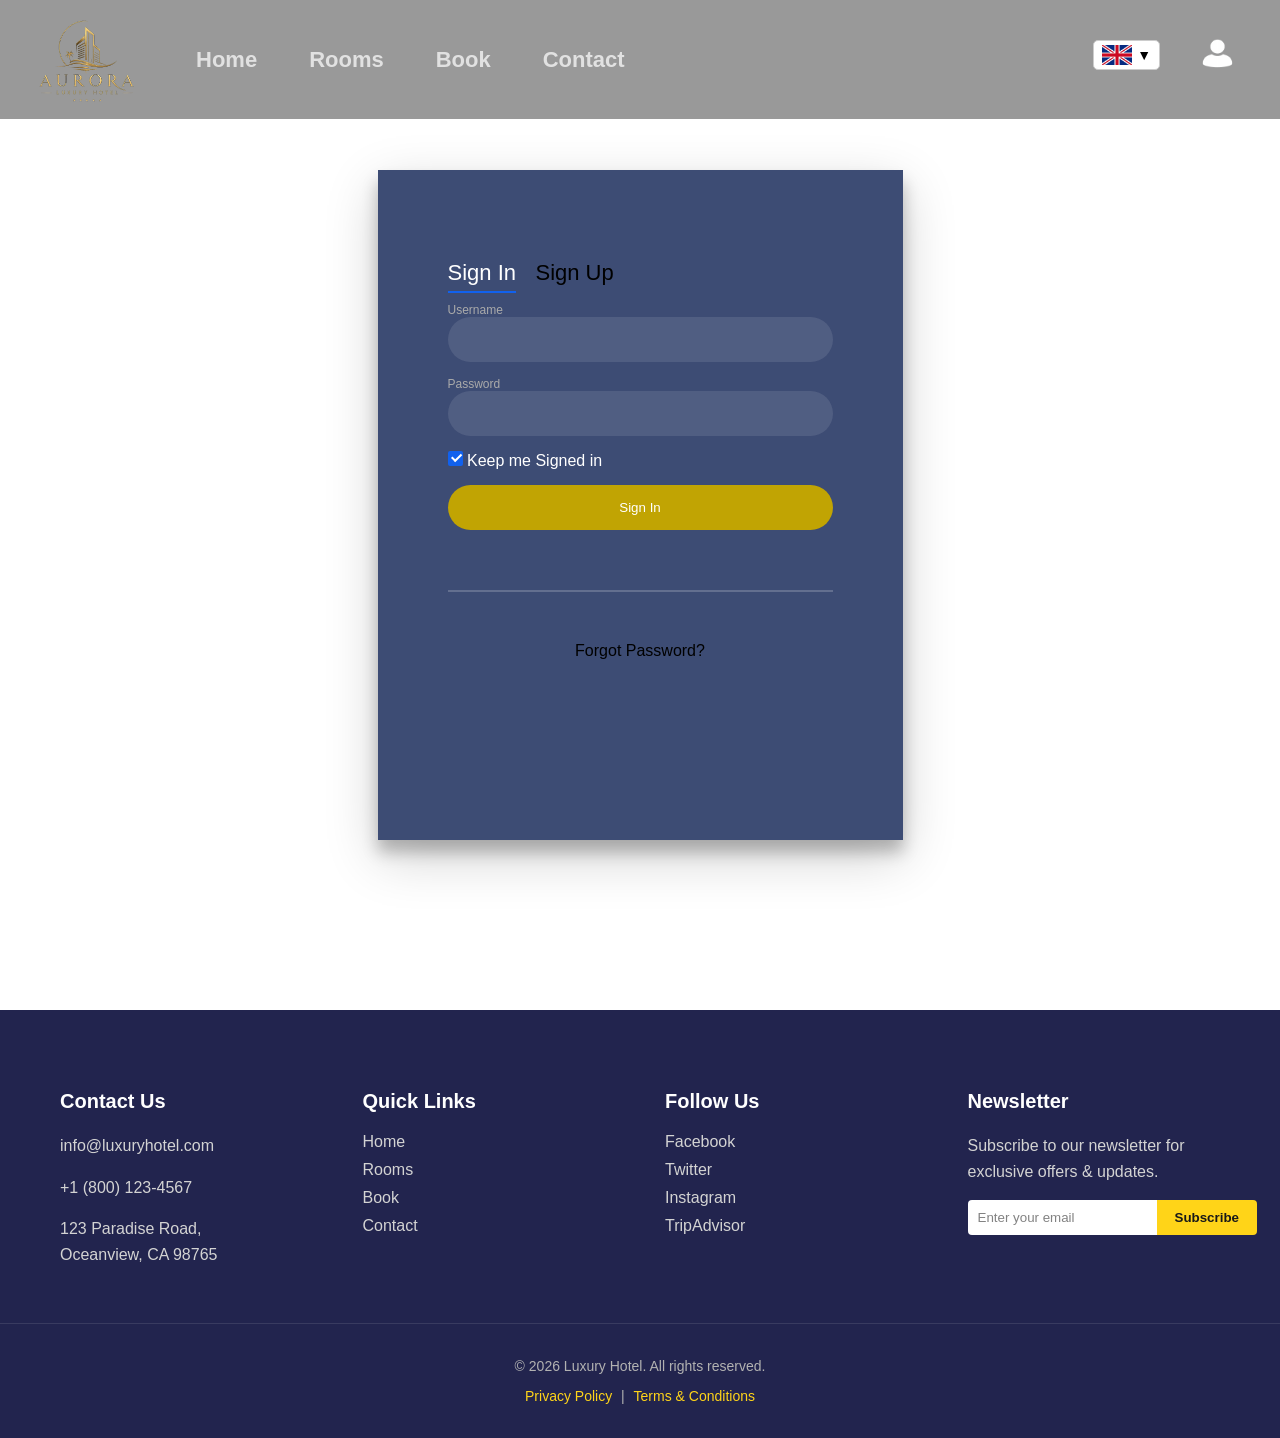
==== login.html @ e8583d91 "Add files via upload" ====
<!DOCTYPE html>
<html lang="en">
<head>
  <meta charset="UTF-8">
  <meta name="viewport" content="width=device-width, initial-scale=1.0">
  <link rel="stylesheet" href="login.css" />
  <title data-en="Form" data-ka="ფორმა" data-ru="Форма">Form</title>
</head>

<body>

<!-- HEADER -->
<header id="header">
  <!-- Logo -->
  <div class="logo">
    <img src="photo/ChatGPT Image Mar 13, 2026, 01_17_28 AM.png" alt="Luxury Hotel Logo">
  </div>

  <!-- Language selector -->
  <div class="lang-selector">
    <button id="selected-lang">
      <img src="photo/great-britain-flag-flag-england-vector-icon-united-kingdom-flag-great-britain-10-eps_800531-104.avif" alt="English" class="flag">
      ▼
    </button>
    <div id="lang-options" class="lang-options">
      <img src="photo/great-britain-flag-flag-england-vector-icon-united-kingdom-flag-great-britain-10-eps_800531-104.avif" alt="English" data-lang="en" class="flag-option">
      <img src="photo/Flag_of_Georgia.svg.png" alt="Georgian" data-lang="ka" class="flag-option">
      <img src="photo/flag-russia-flag-nation_979270-2735.avif" alt="Russian" data-lang="ru" class="flag-option">
    </div>
  </div>

  <!-- Navigation -->
  <nav class="nav">
    <a href="#"><button data-en="Home" data-ka="მთავარი" data-ru="Главная">Home</button></a>
    <a href="#"><button data-en="Rooms" data-ka="ოთახები" data-ru="Номера">Rooms</button></a>
    <a href="#"><button data-en="Book" data-ka="დაჯავშნა" data-ru="Бронирование">Book</button></a>
    <a href="#"><button data-en="Contact" data-ka="კონტაქტი" data-ru="Контакты">Contact</button></a>
  </nav>

  <!-- Login -->
  <div class="login">
    <a href="login.html">
      <img src="photo/White user icon for .png" alt="Login">
    </a>
  </div>
</header>

<!-- LOGIN FORM -->
<div class="login-wrap">
  <div class="login-html">
    <input id="tab-1" type="radio" name="tab" class="sign-in" checked>
    <label for="tab-1" class="tab" data-en="Sign In" data-ka="შესვლა" data-ru="Вход">Sign In</label>

    <input id="tab-2" type="radio" name="tab" class="sign-up">
    <label for="tab-2" class="tab" data-en="Sign Up" data-ka="რეგისტრაცია" data-ru="Регистрация">Sign Up</label>

    <div class="login-form">
      <!-- Sign In -->
      <div class="sign-in-htm">
        <div class="group"> 
          <label for="user" class="label" data-en="Username" data-ka="მომხმარებლის სახელი" data-ru="Имя пользователя">Username</label>
          <input id="user" type="text" class="input">
        </div>
        <div class="group">
          <label for="pass" class="label" data-en="Password" data-ka="პაროლი" data-ru="Пароль">Password</label>
          <input id="pass" type="password" class="input" data-type="password">
        </div>
        <div class="group">
          <input id="check" type="checkbox" class="check" checked>
          <label for="check"><span class="icon"></span> 
            <span data-en="Keep me Signed in" data-ka="დამიმახსოვრე" data-ru="Запомнить меня">Keep me Signed in</span>
          </label>
        </div>
        <div class="group">
          <input type="submit" class="button" value="Sign In" data-en="Sign In" data-ka="შესვლა" data-ru="Вход">
        </div>
        <div class="hr"></div>
        <div class="foot-lnk">
          <a href="#forgot" data-en="Forgot Password?" data-ka="პაროლი დაივიწყეთ?" data-ru="Забыли пароль?">Forgot Password?</a>
        </div>
      </div>

      <!-- Sign Up -->
      <div class="sign-up-htm">
        <div class="group">
          <label for="user" class="label" data-en="Username" data-ka="მომხმარებლის სახელი" data-ru="Имя пользователя">Username</label>
          <input id="user" type="text" class="input">
        </div>
        <div class="group">
          <label for="pass" class="label" data-en="Password" data-ka="პაროლი" data-ru="Пароль">Password</label>
          <input id="pass" type="password" class="input" data-type="password">
        </div>
        <div class="group">
          <label for="pass" class="label" data-en="Repeat Password" data-ka="გაიმეორეთ პაროლი" data-ru="Повторите пароль">Repeat Password</label>
          <input id="pass" type="password" class="input" data-type="password">
        </div>
        <div class="group">
          <label for="pass" class="label" data-en="Email Address" data-ka="ელ-ფოსტა" data-ru="Электронная почта">Email Address</label>
          <input id="pass" type="text" class="input">
        </div>
        <div class="group">
          <input type="submit" class="button" value="Sign Up" data-en="Sign Up" data-ka="რეგისტრაცია" data-ru="Регистрация">
        </div>
        <div class="hr"></div>
        <div class="foot-lnk">
          <label for="tab-1" data-en="Already Member?" data-ka="უკვე რეგისტრირებული ხართ?" data-ru="Уже зарегистрированы?">Already Member?</label>
        </div>
      </div>
    </div>
  </div>
</div>

<!-- FOOTER -->
<footer class="footer">
  <div class="footer-container">
    <div class="footer-section">
      <h3 data-en="Contact Us" data-ka="დაგვიკავშირდით" data-ru="Свяжитесь с нами">Contact Us</h3>
      <p>info@luxuryhotel.com</p>
      <p>+1 (800) 123-4567</p>
      <p data-en="123 Paradise Road, Oceanview, CA 98765" data-ka="123 პარადაისი, ოკენვიუ, CA 98765" data-ru="123 Парадиз Роуд, Оушнвью, CA 98765">123 Paradise Road,<br> Oceanview, CA 98765</p>
    </div>

    <div class="footer-section">
      <h3 data-en="Quick Links" data-ka="საჩქარო ლინკები" data-ru="Быстрые ссылки">Quick Links</h3>
      <a href="#" data-en="Home" data-ka="მთავარი" data-ru="Главная">Home</a>
      <a href="#" data-en="Rooms" data-ka="ოთახები" data-ru="Номера">Rooms</a>
      <a href="#" data-en="Book" data-ka="დაჯავშნა" data-ru="Бронирование">Book</a>
      <a href="#" data-en="Contact" data-ka="კონტაქტი" data-ru="Контакты">Contact</a>
    </div>

    <div class="footer-section">
      <h3 data-en="Follow Us" data-ka="გვიპოვეთ" data-ru="Подписывайтесь">Follow Us</h3>
      <a href="#">Facebook</a>
      <a href="#">Twitter</a>
      <a href="#">Instagram</a>
      <a href="#">TripAdvisor</a>
    </div>

    <div class="footer-section">
      <h3 data-en="Newsletter" data-ka="ახალ ამბები" data-ru="Новости">Newsletter</h3>
      <p data-en="Subscribe to our newsletter for exclusive offers & updates." data-ka="გამოწერა ექსკლუზიური შეთავაზებებისთვის" data-ru="Подпишитесь на нашу рассылку, чтобы получать эксклюзивные предложения и новости.">
        Subscribe to our newsletter for exclusive offers & updates.
      </p>
      <div class="newsletter">
        <input type="email" placeholder="Enter your email">
        <button data-en="Subscribe" data-ka="გამოწერა" data-ru="Подписаться">Subscribe</button>
      </div>
    </div>
  </div>

  <div class="footer-bottom">
    <p>© 2026 Luxury Hotel. All rights reserved.</p>
    <p>
      <a href="#" data-en="Privacy Policy" data-ka="კონფიდენციალურობის პოლიტიკა" data-ru="Политика конфиденциальности">Privacy Policy</a> |
      <a href="#" data-en="Terms & Conditions" data-ka="წესები და პირობები" data-ru="Правила и условия">Terms & Conditions</a>
    </p>
  </div>
</footer>

<script src="racxa.js"></script>
</body>
</html>
---- login.css ----
*,
*::before,
*::after{
    box-sizing:border-box;
}

body{
    margin:0;
    font-family:sans-serif;
    background:url("photo/visualsofdana-T5pL6ciEn-I-unsplash.jpg");
    background-size:cover;
    background-position:center;
}

a{
    text-decoration:none;
    color:inherit;
}

header{
display:flex;
align-items:center;
justify-content:space-between;
position:fixed;
top:0;
left:0;
width:100%;
background:rgba(0,0,0,0.4);
padding:10px 40px;
z-index:1000;
transition:top 0.3s;
}

.nav{
display:flex;
padding-left: 150px;
gap:40px;
}

.nav a{
text-decoration:none;
}

.nav button{
background:none;
border:none;
color:white;
font-size:22px;
font-weight:bold;
cursor:pointer;
opacity:0.7;
transition:0.3s;
}

.nav button:hover{
opacity:1;
transform:scale(1.1);
}

.logo{
position:absolute;
left:20px;
top:50%;
transform:translateY(-50%);
}
.lang-selector {
  position: absolute;
  top: 20px;
  right: 20px;
  z-index: 1001;
}

#selected-lang {
  background: white;
  border: 1px solid #ccc;
  padding: 4px 8px;
  margin-right: 100px;
  margin-top: 20px;
  border-radius: 5px;
  cursor: pointer;
  display: flex;
  align-items: center;
  gap: 5px;
  font-size: 14px;
}

#selected-lang .flag {
  width: 30px;
  height: 20px;
  
}

.lang-options {
  display: none;
  position: absolute;
  top: 35px;
   margin-right: 100px;
  margin-top: 20px;
  right: 0;
  background: white;
  padding: 5px;
  border-radius: 5px;
  box-shadow: 0 2px 6px rgba(0,0,0,0.3);
}

.lang-options .flag-option {
  width: 30px;
  height: 20px;
  margin: 3px;
  cursor: pointer;
  transition: 0.2s;
}

.lang-options .flag-option:hover {
  transform: scale(1.2);
}

.logo img{
width:130px;
height:auto;
display:block;
}


.login img{
    width:95px;
    height:95px;
    padding-left: 50px;
    object-fit:cover;
    cursor:pointer;
    transition:0.3s;
}

.login img:hover{
    transform:scale(1.15);
}

.login-wrap{
    width:100%;
    max-width:525px;
    min-height:670px;
    margin:170px auto;
    position:relative;
    background:url("https://raw.githubusercontent.com/khadkamhn/day-01-login-form/master/img/bg.jpg");
    background-size:cover;
    background-position:center;
    box-shadow:0 12px 15px rgba(0,0,0,0.24),
               0 17px 50px rgba(0,0,0,0.19);
}

.login-html{
    width:100%;
    height:100%;
    position:absolute;
    padding:90px 70px 50px 70px;
    background:rgba(40,57,101,0.9);
}

.login-html .sign-in-htm,
.login-html .sign-up-htm{
    position:absolute;
    top:0;
    left:0;
    right:0;
    bottom:0;
    transform:rotateY(180deg);
    backface-visibility:hidden;
    transition:0.4s;
}

.login-html .sign-in,
.login-html .sign-up,
.login-form .group .check{
    display:none;
}

.login-html .tab{
    font-size:22px;
    margin:0 15px 10px 0;
    padding-bottom:5px;
    display:inline-block;
    cursor:pointer;
    border-bottom:2px solid transparent;
}

.login-html .sign-in:checked + .tab,
.login-html .sign-up:checked + .tab{
    color:white;
    border-color:#1161ee;
}

.login-form{
    min-height:345px;
    position:relative;
    perspective:1000px;
    transform-style:preserve-3d;
}

.login-form .group{
    margin-bottom:15px;
}

.login-form .group .label,
.login-form .group .input,
.login-form .group .button{
    width:100%;
    display:block;
    color:white;
}

.login-form .group .input,
.login-form .group .button{
    border:none;
    padding:15px 20px;
    border-radius:25px;
    background:rgba(255,255,255,0.1);
}

.login-form .group .label{
    font-size:12px;
    color:#aaa;
}

.login-form .group .button{
    background:rgb(193, 164, 3);
    transition: 0.4s;
    cursor:pointer;
}

.login-form .group .button:hover{
    transform: scale(1.1);
    background: rgb(154, 131, 2);
}

.login-form .group input[data-type="password"]{
    -webkit-text-security:circle;
}

.login-form .group label .icon{
    width:15px;
    height:15px;
    border-radius:2px;
    display:inline-block;
    position:relative;
    background:rgba(255,255,255,0.1);
}

.login-form .group label .icon::before,
.login-form .group label .icon::after{
    content:"";
    position:absolute;
    width:10px;
    height:2px;
    background:white;
    transition:0.2s;
}

.login-form .group label .icon::before{
    left:3px;
    width:5px;
    bottom:6px;
    transform:scale(0);
}

.login-form .group label .icon::after{
    top:6px;
    right:0;
    transform:scale(0);
}

.login-form .group .check:checked + label{
    color:white;
}

.login-form .group .check:checked + label .icon{
    background:#1161ee;
}

.login-form .group .check:checked + label .icon::before{
    transform:scale(1) rotate(45deg);
}

.login-form .group .check:checked + label .icon::after{
    transform:scale(1) rotate(-45deg);
}

.login-html .sign-in:checked + .tab + .sign-up + .tab + .login-form .sign-in-htm{
    transform:rotate(0);
}

.login-html .sign-up:checked + .tab + .login-form .sign-up-htm{
    transform:rotate(0);
}

.hr{
    height:2px;
    margin:60px 0 50px;
    background:rgba(255,255,255,0.2);
}

.foot-lnk{
    text-align:center;
    transition:0.3s;
}

.foot-lnk:hover{
    transform:scale(1.15);
}

.footer{
    background:#0b0d3b;
    opacity:0.9;
    color:white;
    padding-top:60px;
    margin-top:140px;
}

.footer-container{
    display:flex;
    justify-content:space-between;
    max-width:1200px;
    margin:auto;
    gap:50px;
    padding:0 20px;
    flex-wrap:wrap;
}

.footer-section{
    flex:1;
    min-width:220px;
}

.footer-section h3{
    margin-bottom:20px;
    font-size:20px;
}

.footer-section p{
    color:#cfcfcf;
    line-height:1.6;
}

.footer-section a{
    display:block;
    text-decoration:none;
    color:#cfcfcf;
    margin-bottom:10px;
    transition:0.3s;
}

.footer-section a:hover{
    color:#ffd000;
}

.newsletter{
    margin-top:15px;
    display:flex;
}

.newsletter input{
    flex:1;
    padding:10px;
    border:none;
    outline:none;
    border-radius:4px 0 0 4px;
}

.newsletter button{
    background:#ffd000;
    border:none;
    padding:10px 18px;
    border-radius:0 4px 4px 0;
    cursor:pointer;
    font-weight:bold;
}

.newsletter button:hover{
    background:#e6be00;
}

.footer-bottom{
    border-top:1px solid rgba(255,255,255,0.1);
    margin-top:40px;
    padding:20px;
    text-align:center;
    color:#aaa;
    font-size:14px;
}

.footer-bottom a{
    color:#ffd000;
    text-decoration:none;
    margin:0 5px;
}
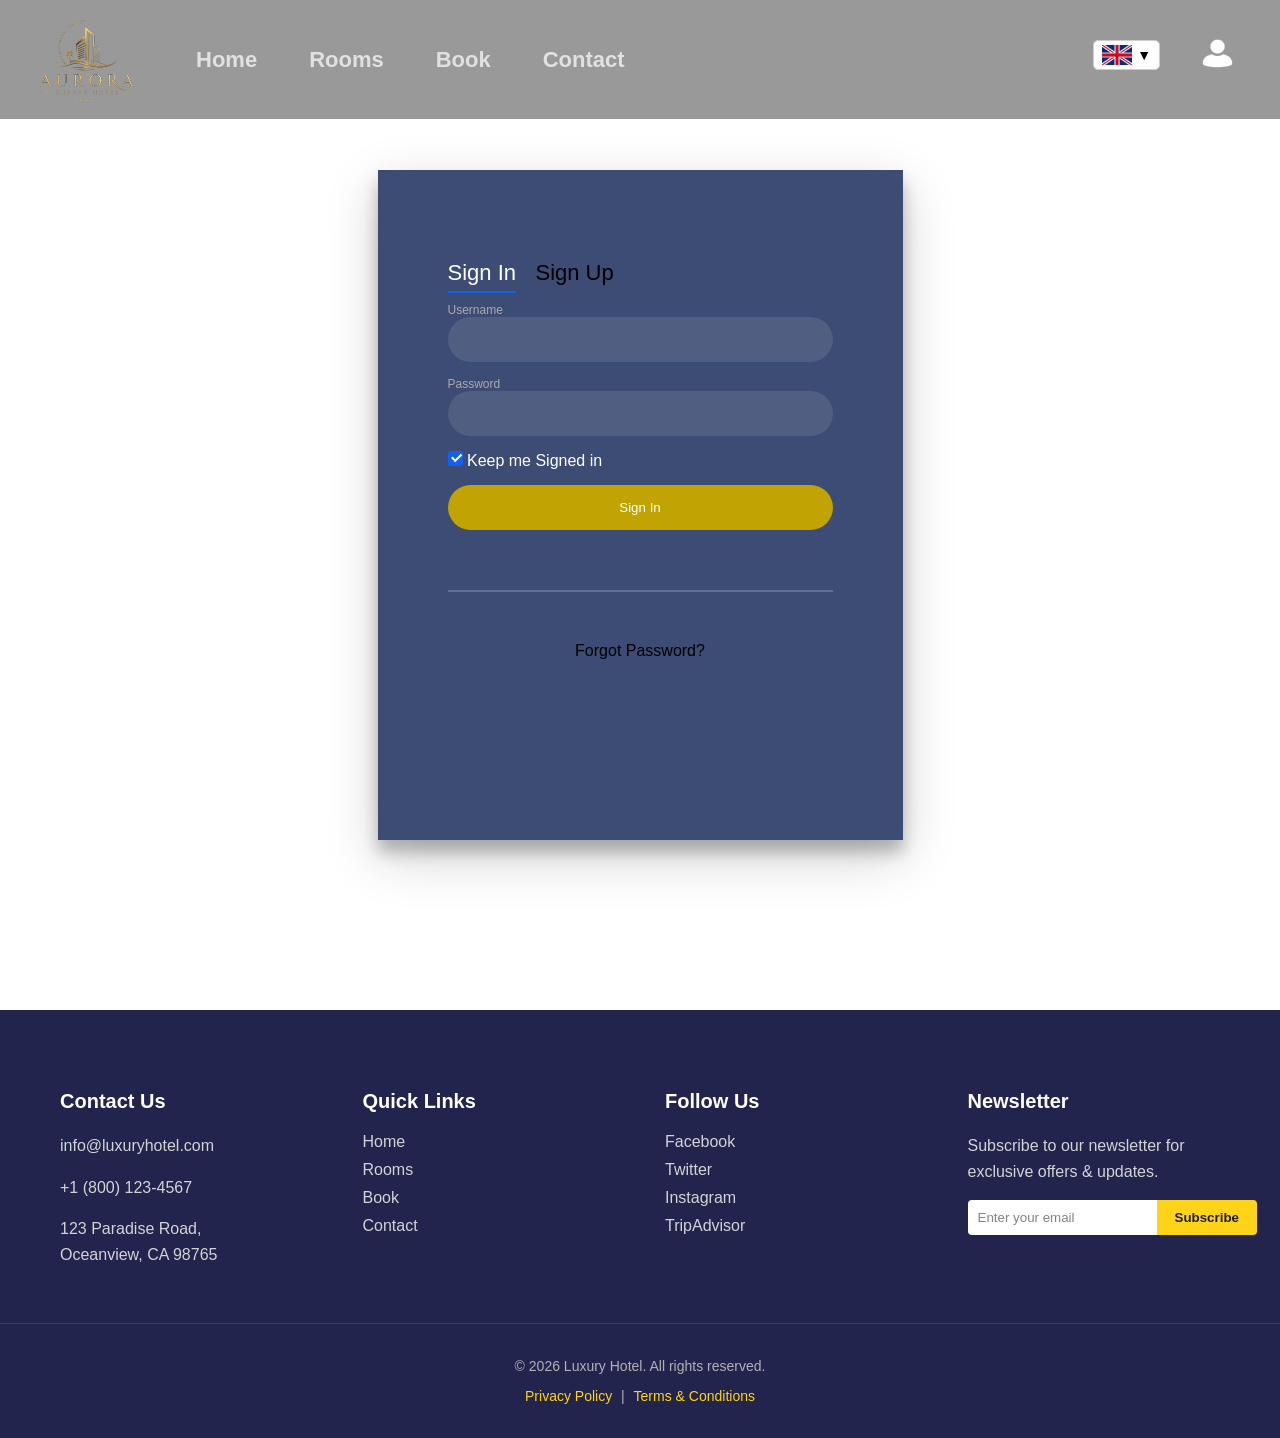
==== commit 4acf64f2: "Update login.html" ====
--- a/login.html
+++ b/login.html
@@ -31,7 +31,7 @@
 
   <!-- Navigation -->
   <nav class="nav">
-    <a href="#"><button data-en="Home" data-ka="მთავარი" data-ru="Главная">Home</button></a>
+    <a href="index.html"><button data-en="Home" data-ka="მთავარი" data-ru="Главная">Home</button></a>
     <a href="#"><button data-en="Rooms" data-ka="ოთახები" data-ru="Номера">Rooms</button></a>
     <a href="#"><button data-en="Book" data-ka="დაჯავშნა" data-ru="Бронирование">Book</button></a>
     <a href="#"><button data-en="Contact" data-ka="კონტაქტი" data-ru="Контакты">Contact</button></a>
@@ -159,4 +159,5 @@
 
 <script src="racxa.js"></script>
 </body>
-</html>+
+</html>
